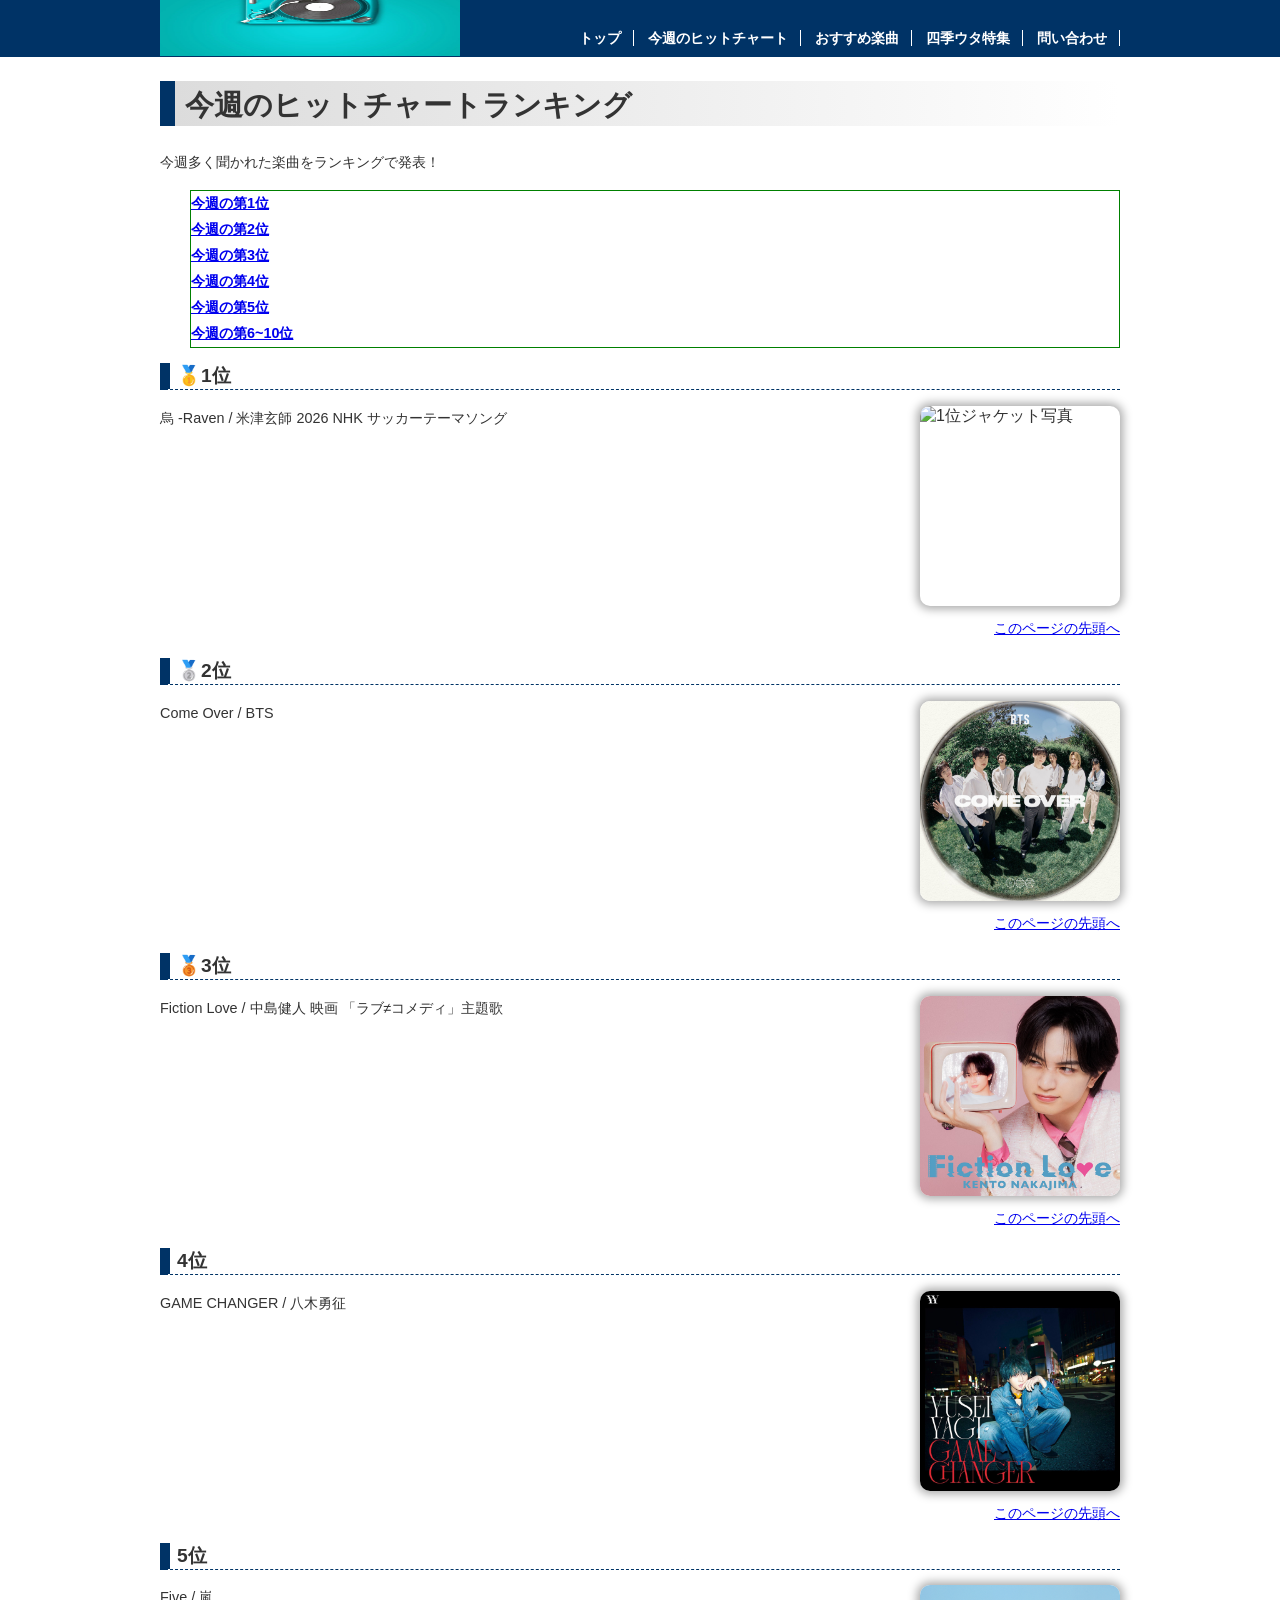
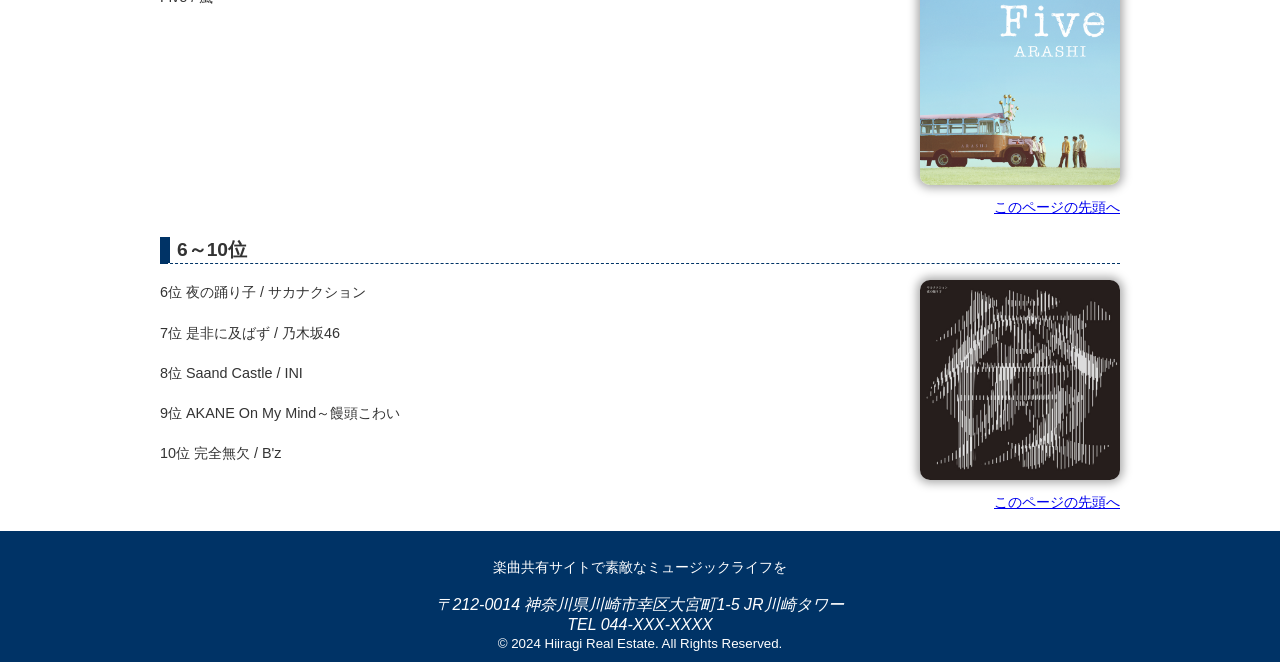
==== contents1.html @ 57012675 "Add files via upload" ====
<!DOCTYPE html>
<html lang="ja">

<head>
    <meta charset="UTF-8">
    <title>トップページ：あなたのそばに音楽を</title>
    <link rel="stylesheet" href="css/mystyle.css">
    <meta name="description"content="音楽共有サイトの今週のヒットチャートのページです。">
    <meta name="viewport"contact="width-device-width">
</head>

<body>
    <header>
        <div class="header-in"><a href="index.html"id="pagetop">
        <!--トップページのロゴ画像-->
        <img src="image/M2.jpg" width="300" height="56" alt="レコード">
        </a>
        <nav>
            <ul>
                <li><a href="index.html">トップ</a></li>
                <li><a href="contents1.html">今週のヒットチャート</a></li>
                <li><a href="contents2.html">おすすめ楽曲</a></li>
                <li><a href="contents3.html">四季ウタ特集</a></li>
                <li><a href="contents4.html">問い合わせ</a></li>
            </ul>
        </nav>
        </div>
    </header>
    <article>
        <h1 class="sub-h1">今週のヒットチャートランキング</h1>
        <p>今週多く聞かれた楽曲をランキングで発表！</p>
        <ul class="point-list">
            <li><a href="#point1">今週の第1位</a></li>
            <li><a href="#point2">今週の第2位</a></li>
            <li><a href="#point3">今週の第3位</a></li>
            <li><a href="#point4">今週の第4位</a></li>
            <li><a href="#point5">今週の第5位</a></li>
            <li><a href="#point6">今週の第6~10位</a></li>
        </ul>
    <section>
        <h2><a id="point1">🥇1位</a></h2>
        <img src="image/烏.jpg" width="200" height="200" alt="1位ジャケット写真"class="point-img">
        <p>烏 -Raven / 米津玄師      2026 NHK サッカーテーマソング </p>
        <p class="sentou"><a href="#pagetop">このページの先頭へ</a>
    </section>
    <section>
        <h2><a id="point2">🥈2位</a></h2>
        <img src="image/BTS.jpg" width="200" height="200" alt="2位ジャケット写真"class="point-img">
        <p>Come Over / BTS </p>
        <p class="sentou"><a href="#pagetop">このページの先頭へ</a>
    </section>
    <section>
        <h2><a id="point3">🥉3位</a></h2>
        <img src="image/Kenty.jpg" width="200" height="200" alt="3位ジャケット写真 "class="point-img">
        <p>Fiction Love / 中島健人      映画 「ラブ≠コメディ」主題歌</p>
        <p class="sentou"><a href="#pagetop">このページの先頭へ</a>
    </section>
    <section>
        <h2><a id="point4">4位</a></h2>
        <img src="image/yagi.jpg" width="200" height="200" alt="4位ジャケット写真 "class="point-img">
        <p>GAME CHANGER / 八木勇征</p>
        <p class="sentou"><a href="#pagetop">このページの先頭へ</a>
    </section>
    <section>
        <h2><a id="point5">5位</a></h2>
        <img src="image/Five.jpg" width="200" height="200" alt="5位ジャケット写真 "class="point-img">
        <p>Five / 嵐</p>
         <p class="sentou"><a href="#pagetop">このページの先頭へ</a>
    </section>
    <p>
        <h2><a id="point6">6～10位</a></h2>
        <img src="image/夜の踊り子.jpg" width="200" height="200" alt="6位ジャケット写真 "class="point-img">
        <p>6位 夜の踊り子 / サカナクション </p> 
        <p>7位 是非に及ばず / 乃木坂46</p>  
        <p>8位 Saand Castle / INI </p> 
        <p>9位 AKANE On My Mind～饅頭こわい  </p>
        <p>10位 完全無欠 / B'z </p>
        <p class="sentou"><a href="#pagetop">このページの先頭へ</a></p>
    </section>
    </article>
    <footer>
        <p>楽曲共有サイトで素敵なミュージックライフを</p>
        <address>〒212-0014 神奈川県川崎市幸区大宮町1-5 JR川崎タワー<br>
            TEL 044-XXX-XXXX</address>
        <small>&copy; 2024 Hiiragi Real Estate. All Rights Reserved.</small>
    </footer>
</body>

</html>
---- css/mystyle.css ----
@charset "utf-8";

body {
	background-color: #ffffff;
	color: #333333;
	font-family: "メイリオ", "Hiragino Sans", sans-serif;
	margin: 0;
	padding: 0;
}

p {
	font-size: 90%;
	line-height: 1.8;
}

h1 {
	font-size: 180%;
}

h2 {
	font-size: 120%;
	border-bottom: 1px dashed #003366;
	border-left: 10px solid #003366;
	padding-left: 7px;
}

footer {
	text-align: center;
	background-color: #003366;
	color: #ffffff;
	padding-top: 10px;
	padding-bottom: 10px;
}

article {
	position: relative;
	clear: both;
	width: 960px;
	margin-left: auto;
	margin-right: auto;
}

.catch {
	position: absolute;
	top: 20px;
	left: 30px;
	color: #ffffff;
	text-shadow: 0px 5px 10px #000000;
	background-color: rgba(0, 0, 0, 0.2);
}

header {
	background-color: #003366;
	color: #ffffff;
}

ul {
	list-style-type: none;
	padding-left: 0;
	font-size: 90%;
	line-height: 1.8;
}

ul time {
	background-color: #999999;
	color: #ffffff;
	border-radius: 10px;
	font-size: 90%;
	padding-left: 5px;
	padding-right: 5px;
	margin-right: 5px;
}

nav ul {
	font-weight: bold;
	text-align: right;
	padding-top: 26px;
	padding-bottom: 5px;
	margin: 0;
}

nav li {
	display: inline;
	padding-left: 10px;
	padding-right: 12px;
	border-right: 1px solid #ffffff;
}

header img {
	float: left;
}

.header-in {
	width: 960px;
	margin-left: auto;
	margin-right: auto;
}

.sub-h1 {
	background: linear-gradient(to left, #ffffff, #dcdcdc);
	padding-top: 5px;
	padding-left: 10px;
	border-left: 15px solid #003366;
}

.point-list {
	border: 1px solid green;
	list-style-image: url(../image/list.gif);
	margin-left: 30px;
	font-weight: bold;
}

.point-img {
	box-shadow: 0px 0px 10px 3px #aaaaaa;
	border-radius: 10px;
	float: right;
	margin-left: 20px;
	margin-bottom: 10px;
}

.sentou {
	clear: both;
	text-align: right;
}

ol li {
	display: inline;
	margin-right: 5px;
	font-size: 80%;
}

ol {
	padding-left: 0;
}

.page {
	padding-left: 10px;
	padding-right: 10px;
}

nav ul a {
	text-decoration: none;
	color: #ffffff;
}

nav ul a:active {
	color: #ff0000;
}

nav ul a:hover {
	color: #ffcc00;
}




/* 959px以下の場合 */
@media (max-width: 959px){
	header img {
		float: none;
	}

	nav ul {
		text-align: left;
		padding: 0;
		margin-left: 10px;
		border: 1px solid lime;
	}

	article {
		width: auto;
	}

	article img {
		max-width: 100%;
		height: auto;
	}

	.header-in {
		width: auto;
	}
}

/* 600px以下の場合 */
@media (max-width: 600px) {
	nav li {
		font-size: 75%;
		padding-left: 2px;
		padding-right: 2px;
	}

	footer {
		font-size: 75%;
	}

	.catch {
		top: 5px;
		left: 10px;
	}

	.point-img {
		float: none;
	}
}
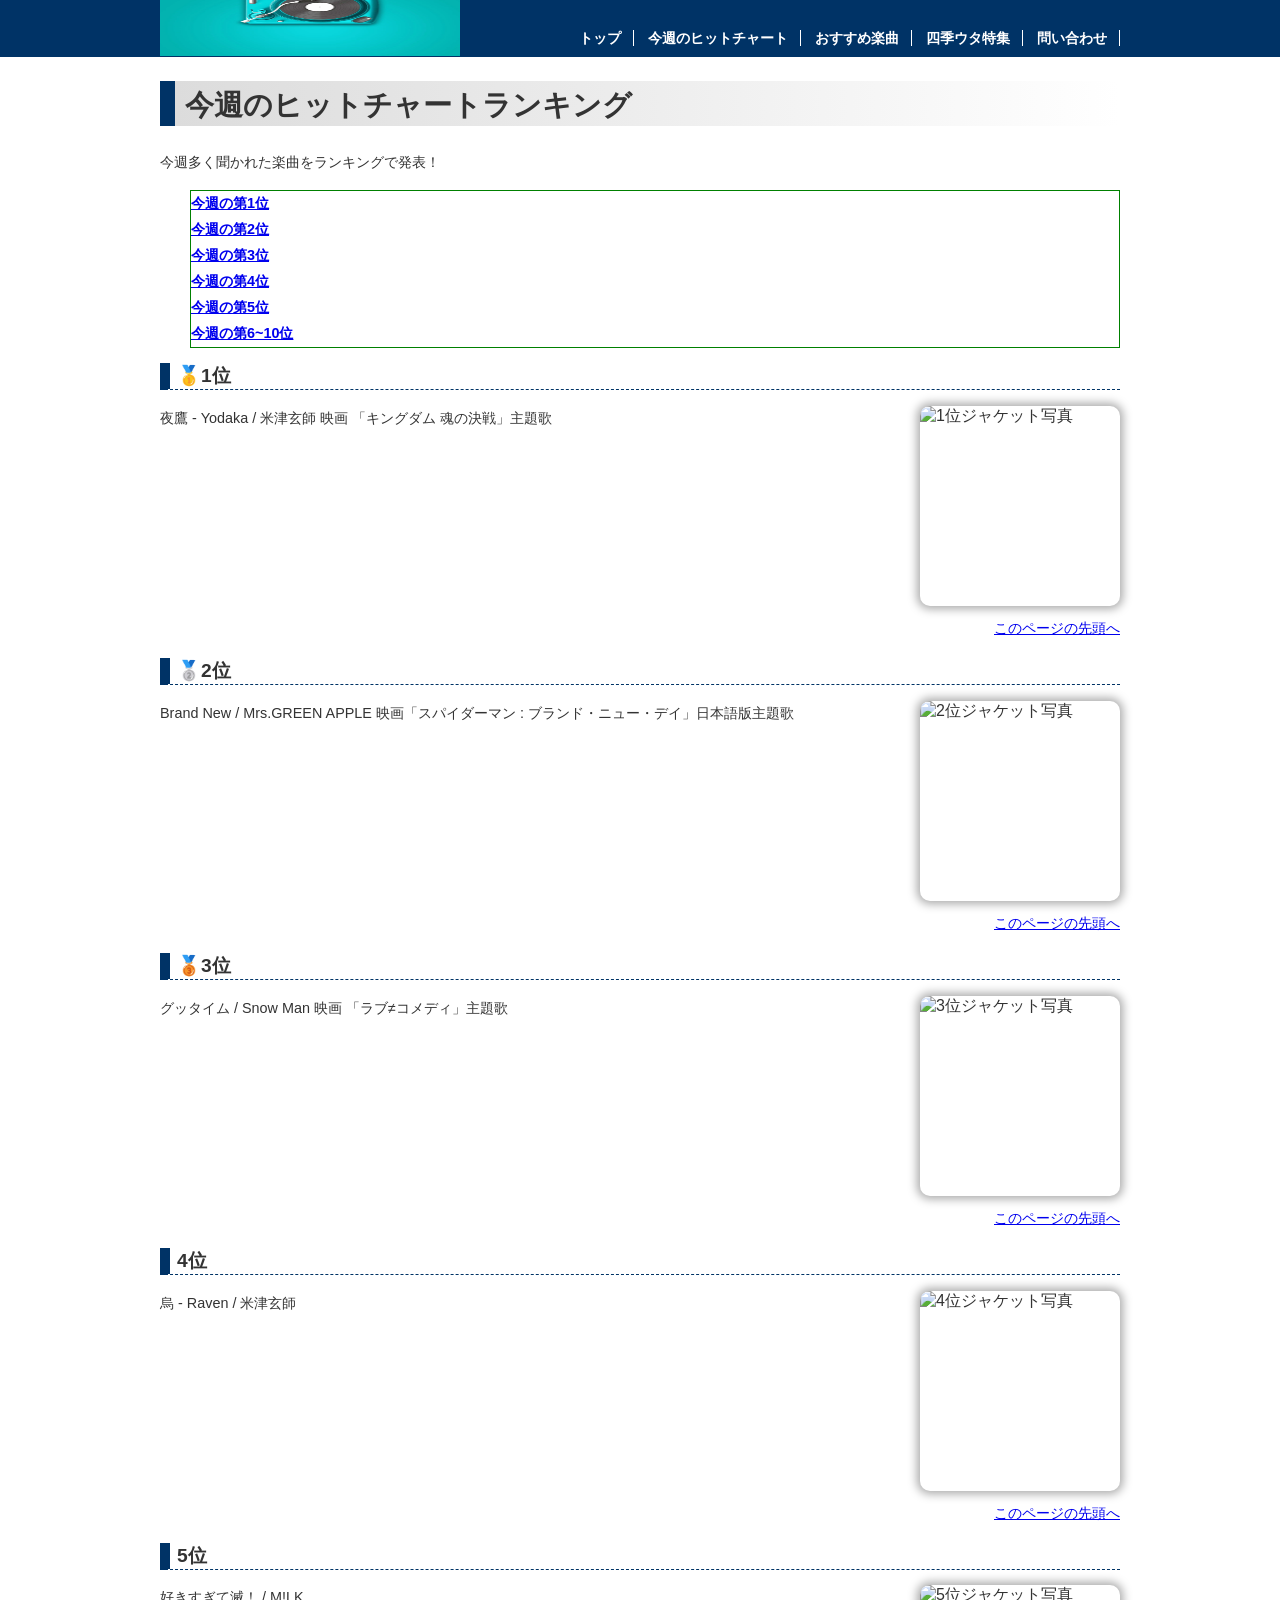
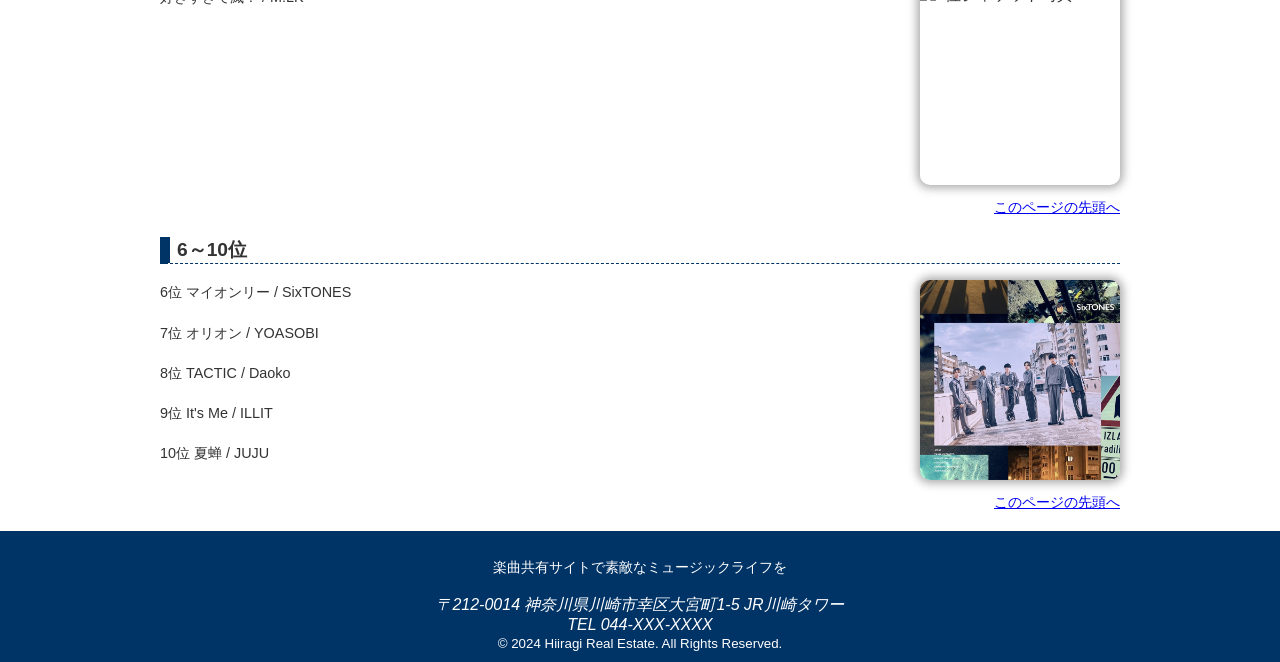
==== commit c4bf57f5: "Add files via upload" ====
--- a/contents1.html
+++ b/contents1.html
@@ -39,42 +39,42 @@
         </ul>
     <section>
         <h2><a id="point1">🥇1位</a></h2>
-        <img src="image/烏.jpg" width="200" height="200" alt="1位ジャケット写真"class="point-img">
-        <p>烏 -Raven / 米津玄師      2026 NHK サッカーテーマソング </p>
+        <img src="image/yodaka.jpg" width="200" height="200" alt="1位ジャケット写真"class="point-img">
+        <p>夜鷹 - Yodaka / 米津玄師      映画  「キングダム 魂の決戦」主題歌 </p>
         <p class="sentou"><a href="#pagetop">このページの先頭へ</a>
     </section>
     <section>
         <h2><a id="point2">🥈2位</a></h2>
-        <img src="image/BTS.jpg" width="200" height="200" alt="2位ジャケット写真"class="point-img">
-        <p>Come Over / BTS </p>
+        <img src="image/mrs.jpg" width="200" height="200" alt="2位ジャケット写真"class="point-img">
+        <p>Brand New / Mrs.GREEN APPLE     映画「スパイダーマン : ブランド・ニュー・デイ」日本語版主題歌</p>
         <p class="sentou"><a href="#pagetop">このページの先頭へ</a>
     </section>
     <section>
         <h2><a id="point3">🥉3位</a></h2>
-        <img src="image/Kenty.jpg" width="200" height="200" alt="3位ジャケット写真 "class="point-img">
-        <p>Fiction Love / 中島健人      映画 「ラブ≠コメディ」主題歌</p>
+        <img src="image/good.jpg" width="200" height="200" alt="3位ジャケット写真 "class="point-img">
+        <p>グッタイム / Snow Man      映画 「ラブ≠コメディ」主題歌</p>
         <p class="sentou"><a href="#pagetop">このページの先頭へ</a>
     </section>
     <section>
         <h2><a id="point4">4位</a></h2>
-        <img src="image/yagi.jpg" width="200" height="200" alt="4位ジャケット写真 "class="point-img">
-        <p>GAME CHANGER / 八木勇征</p>
+        <img src="image/烏.jpg" width="200" height="200" alt="4位ジャケット写真 "class="point-img">
+        <p>烏 - Raven / 米津玄師</p>
         <p class="sentou"><a href="#pagetop">このページの先頭へ</a>
     </section>
     <section>
         <h2><a id="point5">5位</a></h2>
-        <img src="image/Five.jpg" width="200" height="200" alt="5位ジャケット写真 "class="point-img">
-        <p>Five / 嵐</p>
+        <img src="image/metu.jpg" width="200" height="200" alt="5位ジャケット写真 "class="point-img">
+        <p>好きすぎて滅！ / M!LK</p>
          <p class="sentou"><a href="#pagetop">このページの先頭へ</a>
     </section>
     <p>
         <h2><a id="point6">6～10位</a></h2>
-        <img src="image/夜の踊り子.jpg" width="200" height="200" alt="6位ジャケット写真 "class="point-img">
-        <p>6位 夜の踊り子 / サカナクション </p> 
-        <p>7位 是非に及ばず / 乃木坂46</p>  
-        <p>8位 Saand Castle / INI </p> 
-        <p>9位 AKANE On My Mind～饅頭こわい  </p>
-        <p>10位 完全無欠 / B'z </p>
+        <img src="image/st.jpg" width="200" height="200" alt="6位ジャケット写真 "class="point-img">
+        <p>6位 マイオンリー / SixTONES </p> 
+        <p>7位 オリオン / YOASOBI</p>  
+        <p>8位 TACTIC / Daoko </p> 
+        <p>9位 It's Me / ILLIT</s> </p>
+        <p>10位 夏蝉 / JUJU </p>
         <p class="sentou"><a href="#pagetop">このページの先頭へ</a></p>
     </section>
     </article>
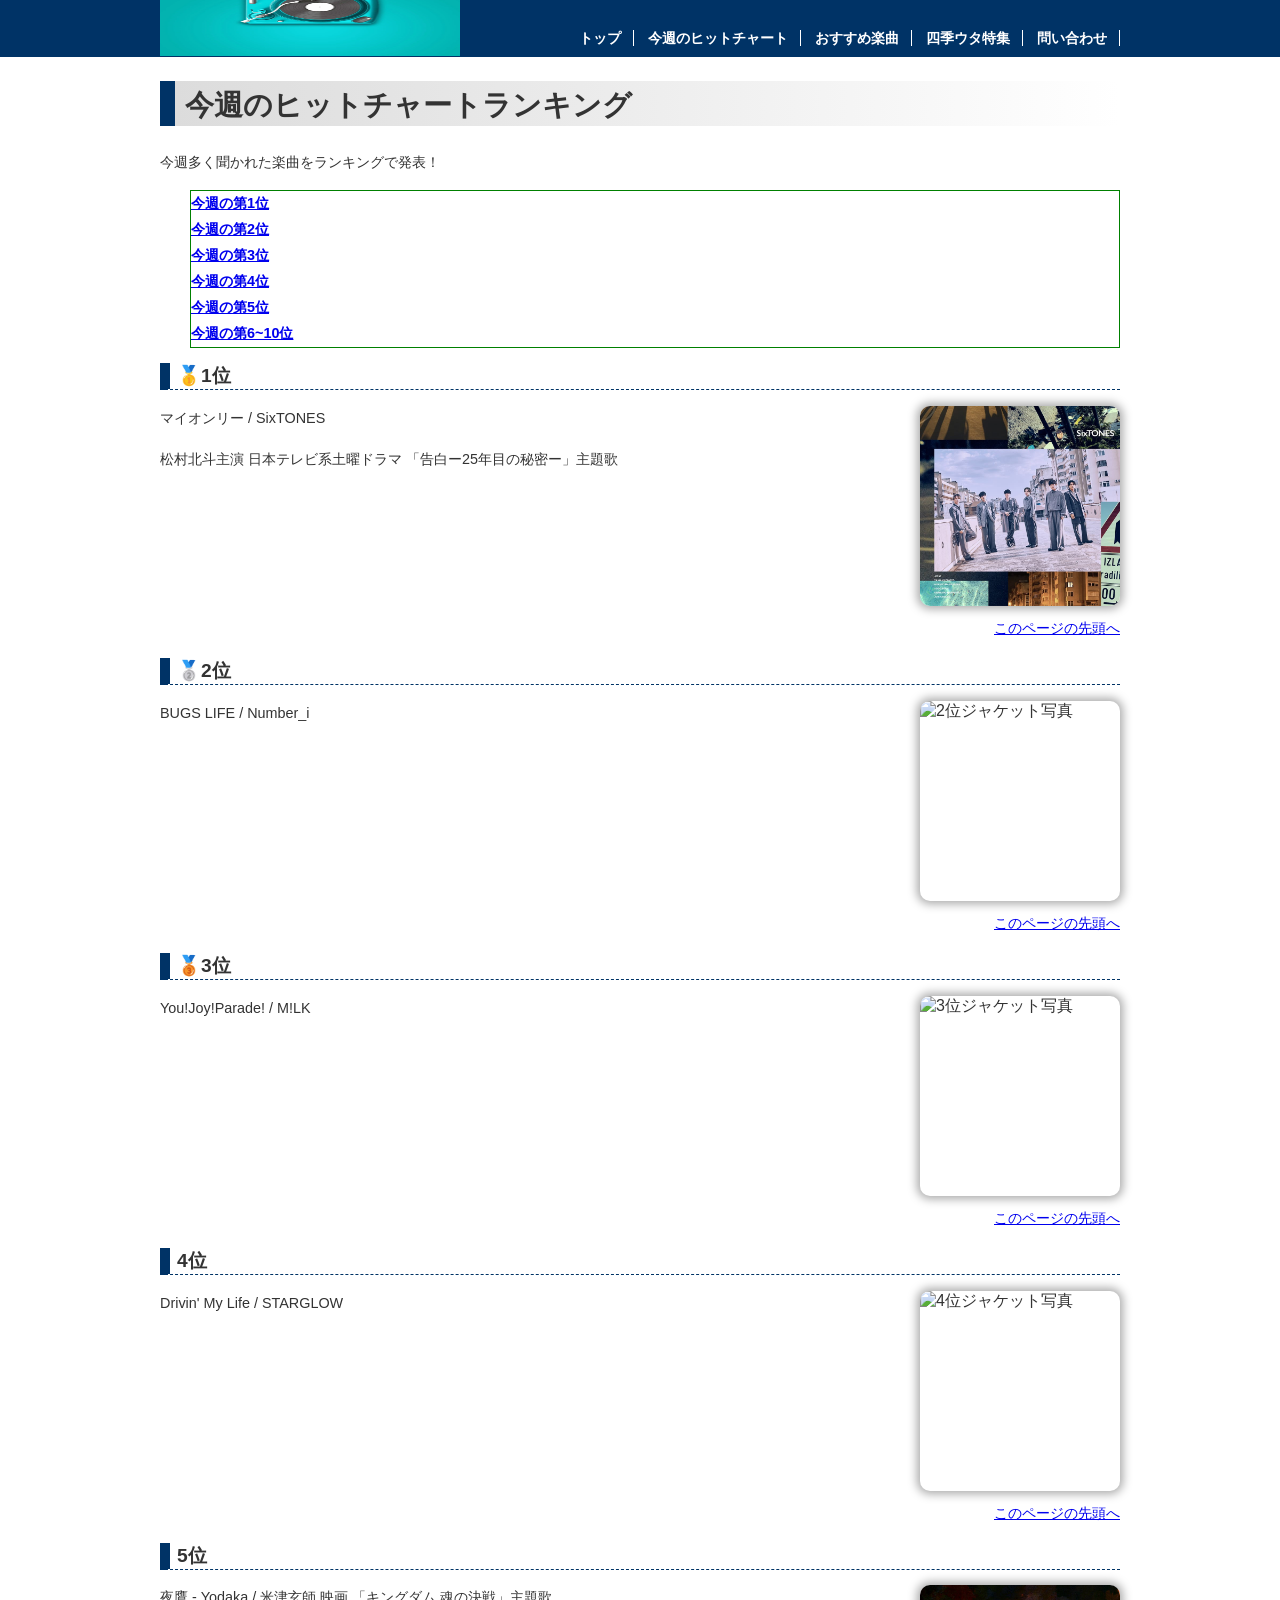
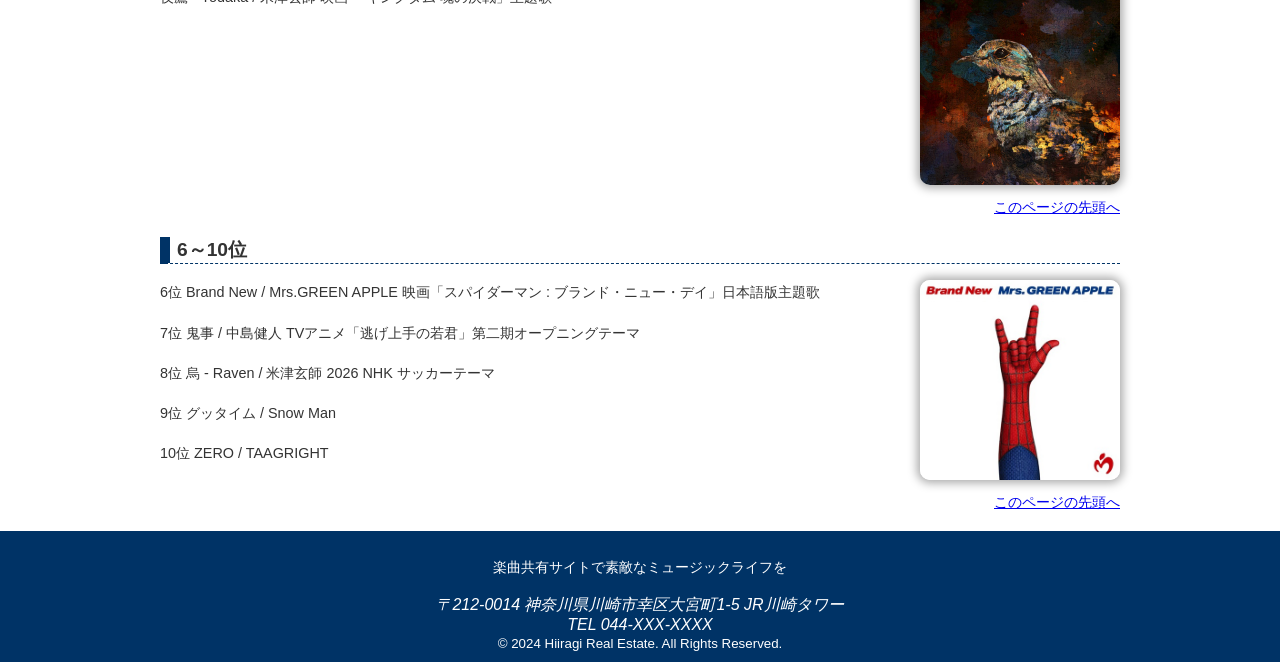
==== commit d9e54d0e: "Add files via upload" ====
--- a/contents1.html
+++ b/contents1.html
@@ -39,42 +39,43 @@
         </ul>
     <section>
         <h2><a id="point1">🥇1位</a></h2>
-        <img src="image/yodaka.jpg" width="200" height="200" alt="1位ジャケット写真"class="point-img">
-        <p>夜鷹 - Yodaka / 米津玄師      映画  「キングダム 魂の決戦」主題歌 </p>
+        <img src="image/st.jpg" width="200" height="200" alt="1位ジャケット写真"class="point-img">
+        <p>マイオンリー / SixTONES    </p>
+        <p> 松村北斗主演 日本テレビ系土曜ドラマ  「告白ー25年目の秘密ー」主題歌 </p>
         <p class="sentou"><a href="#pagetop">このページの先頭へ</a>
     </section>
     <section>
         <h2><a id="point2">🥈2位</a></h2>
-        <img src="image/mrs.jpg" width="200" height="200" alt="2位ジャケット写真"class="point-img">
-        <p>Brand New / Mrs.GREEN APPLE     映画「スパイダーマン : ブランド・ニュー・デイ」日本語版主題歌</p>
+        <img src="image/BUGSLIFE.jpg" width="200" height="200" alt="2位ジャケット写真"class="point-img">
+        <p>BUGS LIFE / Number_i</p>
         <p class="sentou"><a href="#pagetop">このページの先頭へ</a>
     </section>
     <section>
         <h2><a id="point3">🥉3位</a></h2>
-        <img src="image/good.jpg" width="200" height="200" alt="3位ジャケット写真 "class="point-img">
-        <p>グッタイム / Snow Man      映画 「ラブ≠コメディ」主題歌</p>
+        <img src="image/MILK.jpg" width="200" height="200" alt="3位ジャケット写真 "class="point-img">
+        <p>You!Joy!Parade! / M!LK   </p>
         <p class="sentou"><a href="#pagetop">このページの先頭へ</a>
     </section>
     <section>
         <h2><a id="point4">4位</a></h2>
-        <img src="image/烏.jpg" width="200" height="200" alt="4位ジャケット写真 "class="point-img">
-        <p>烏 - Raven / 米津玄師</p>
+        <img src="image/starglow.jpg" width="200" height="200" alt="4位ジャケット写真 "class="point-img">
+        <p>Drivin' My Life / STARGLOW</p>
         <p class="sentou"><a href="#pagetop">このページの先頭へ</a>
     </section>
     <section>
         <h2><a id="point5">5位</a></h2>
-        <img src="image/metu.jpg" width="200" height="200" alt="5位ジャケット写真 "class="point-img">
-        <p>好きすぎて滅！ / M!LK</p>
+        <img src="image/yodaka.jpg" width="200" height="200" alt="5位ジャケット写真"class="point-img">
+        <p>夜鷹 - Yodaka / 米津玄師         映画  「キングダム 魂の決戦」主題歌 </p>
          <p class="sentou"><a href="#pagetop">このページの先頭へ</a>
     </section>
     <p>
         <h2><a id="point6">6～10位</a></h2>
-        <img src="image/st.jpg" width="200" height="200" alt="6位ジャケット写真 "class="point-img">
-        <p>6位 マイオンリー / SixTONES </p> 
-        <p>7位 オリオン / YOASOBI</p>  
-        <p>8位 TACTIC / Daoko </p> 
-        <p>9位 It's Me / ILLIT</s> </p>
-        <p>10位 夏蝉 / JUJU </p>
+        <img src="image/mrs.jpg" width="200" height="200" alt="6位ジャケット写真 "class="point-img">
+        <p>6位 Brand New / Mrs.GREEN APPLE     映画「スパイダーマン : ブランド・ニュー・デイ」日本語版主題歌 </p> 
+        <p>7位 鬼事 / 中島健人    TVアニメ「逃げ上手の若君」第二期オープニングテーマ</p>  
+        <p>8位 烏 - Raven / 米津玄師    2026 NHK サッカーテーマ</p> 
+        <p>9位 グッタイム / Snow Man </p>
+        <p>10位 ZERO / TAAGRIGHT </p>
         <p class="sentou"><a href="#pagetop">このページの先頭へ</a></p>
     </section>
     </article>
